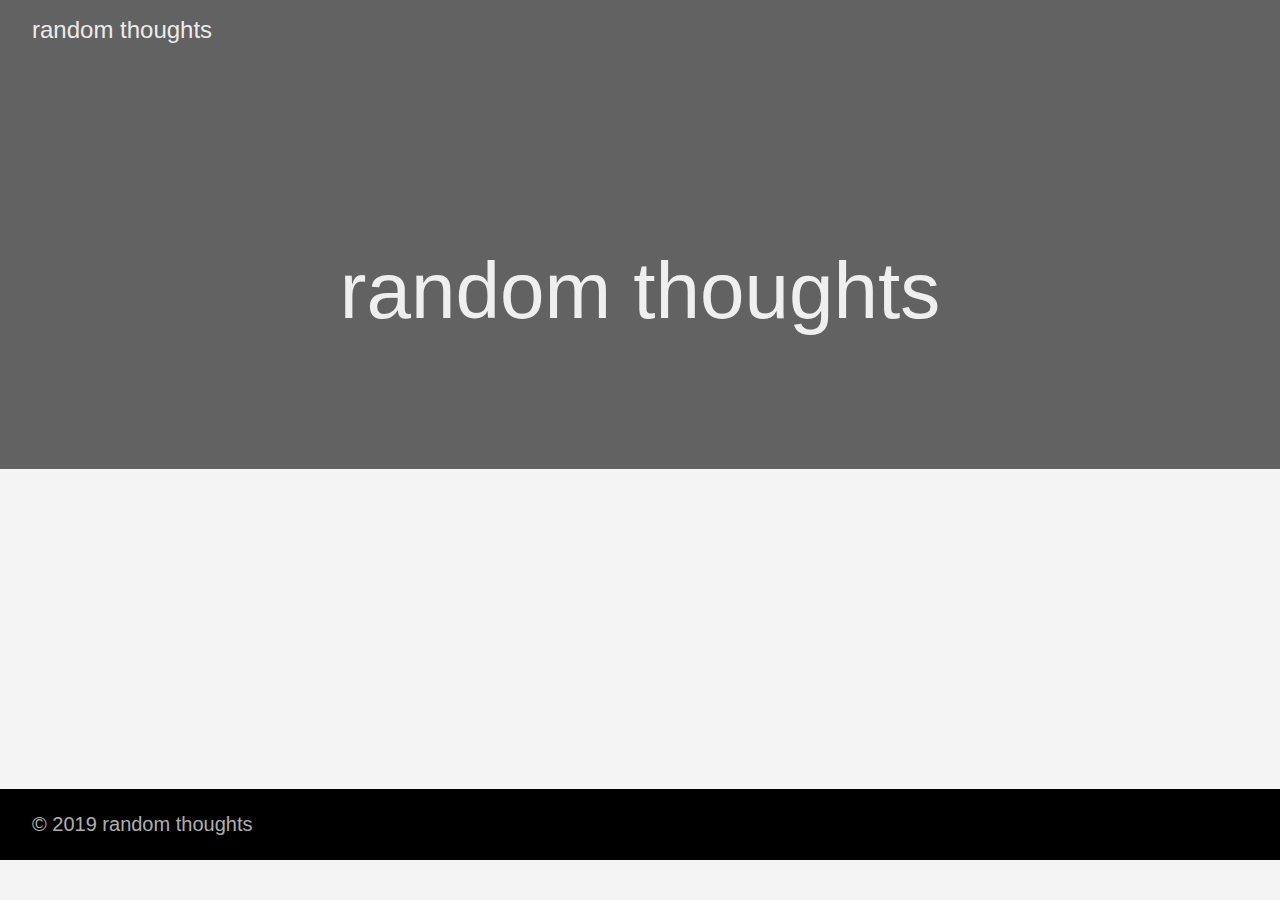
==== index.html @ 83d4095a "rebuilding site Sun 24 Mar 09:56:21 AEDT 2019" ====
<!DOCTYPE html>
<html lang="en-us">
  <head>
    <meta charset="utf-8">
    <meta http-equiv="X-UA-Compatible" content="IE=edge,chrome=1">
    
    <title>random thoughts </title>
    <meta name="HandheldFriendly" content="True">
    <meta name="MobileOptimized" content="320">

    <meta name="viewport" content="width=device-width,minimum-scale=1">
    <meta name="generator" content="Hugo 0.47.1" />
    
    
      <META NAME="ROBOTS" CONTENT="NOINDEX, NOFOLLOW">
    

    
    
      <link href="/dist/css/app.955516233bcafa4d2a1c13cea63c7b50.css" rel="stylesheet">
    

    

    
      
    

    
      <link href="https://example.com/index.xml" rel="alternate" type="application/rss+xml" title="random thoughts" />
      <link href="https://example.com/index.xml" rel="feed" type="application/rss+xml" title="random thoughts" />
    

    <meta property="og:title" content="random thoughts" />
<meta property="og:description" content="The last theme you&#39;ll ever need. Maybe." />
<meta property="og:type" content="website" />
<meta property="og:url" content="https://example.com/" />
<meta itemprop="name" content="random thoughts">
<meta itemprop="description" content="The last theme you&#39;ll ever need. Maybe.">

<meta name="twitter:card" content="summary"/>
<meta name="twitter:title" content="random thoughts"/>
<meta name="twitter:description" content="The last theme you&#39;ll ever need. Maybe."/>

  </head>

  <body class="ma0 avenir bg-near-white">

    

  
  
  <header class="cover bg-top" style="background-image: url('https://example.com/background.png');">
    <div class="bg-black-60">
      <nav class="pv3 ph3 ph4-ns" role="navigation">
  <div class="flex-l justify-between items-center center">
    <a href="https://example.com" class="f3 fw2 hover-white no-underline white-90 dib">
      random thoughts
    </a>
    <div class="flex-l items-center">
      

      
      











    </div>
  </div>
</nav>

      <div class="tc-l pv4 pv6-l ph3 ph4-ns">
        <h1 class="f2 f-subheadline-l fw2 white-90 mb0 lh-title">
          random thoughts
        </h1>
        
      </div>
    </div>
  </header>


    <main class="pb7" role="main">
      
  <article class="cf ph3 ph5-l pv3 pv4-l f4 tc-l center measure-wide lh-copy mid-gray">
    
  </article>
  
  
  
  
  
  
  

    </main>
    <footer class="bg-black bottom-0 w-100 pa3" role="contentinfo">
  <div class="flex justify-between">
  <a class="f4 fw4 hover-white no-underline white-70 dn dib-ns pv2 ph3" href="https://example.com" >
    &copy; 2019 random thoughts
  </a>
    <div>










</div>
  </div>
</footer>

    

  <script src="/dist/js/app.3fc0f988d21662902933.js"></script>


  </body>
</html>
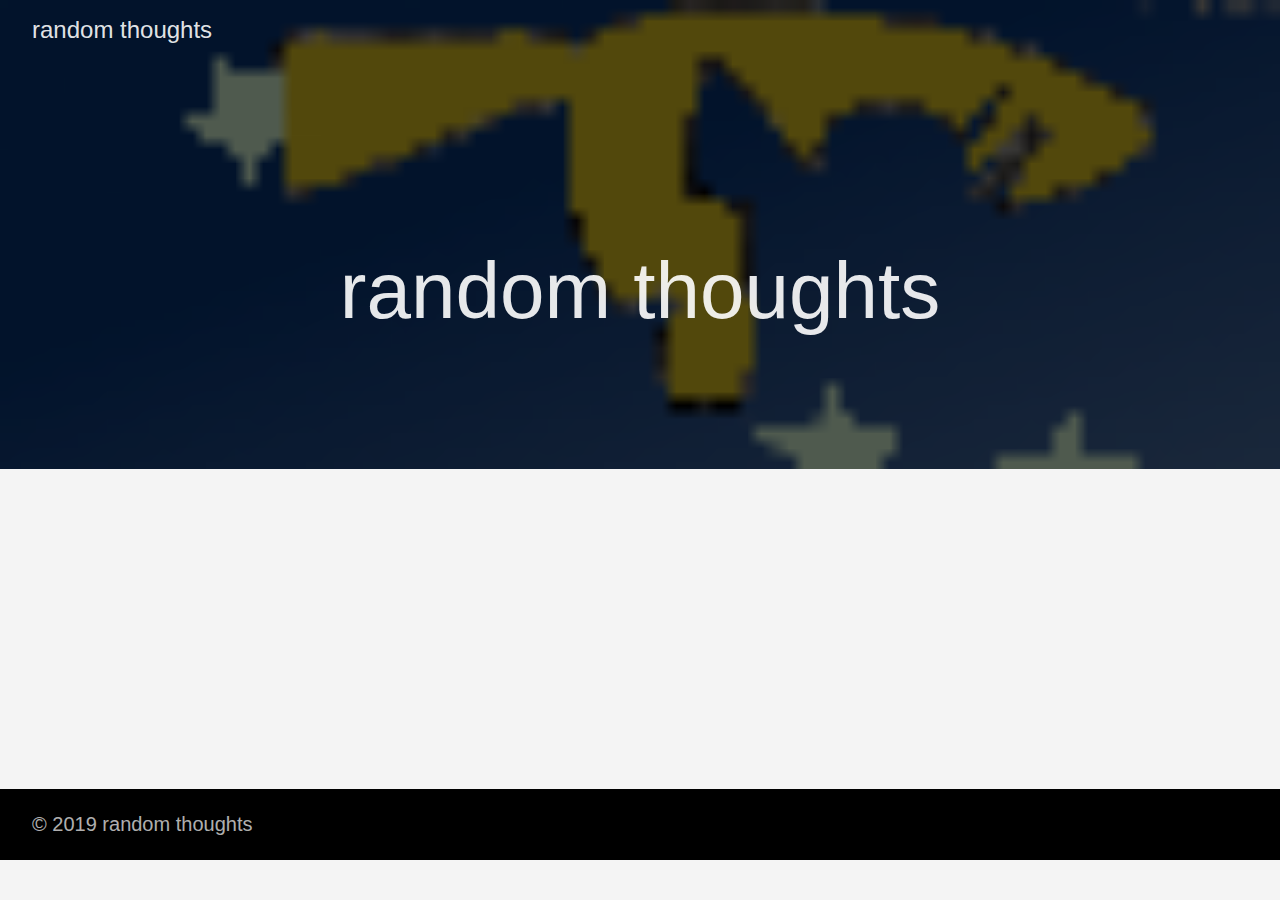
==== commit ba3deddf: "rebuilding site Sun 24 Mar 11:22:42 AEDT 2019" ====
--- a/index.html
+++ b/index.html
@@ -27,14 +27,14 @@
     
 
     
-      <link href="https://example.com/index.xml" rel="alternate" type="application/rss+xml" title="random thoughts" />
-      <link href="https://example.com/index.xml" rel="feed" type="application/rss+xml" title="random thoughts" />
+      <link href="//nicois.github.io/index.xml" rel="alternate" type="application/rss+xml" title="random thoughts" />
+      <link href="//nicois.github.io/index.xml" rel="feed" type="application/rss+xml" title="random thoughts" />
     
 
     <meta property="og:title" content="random thoughts" />
 <meta property="og:description" content="The last theme you&#39;ll ever need. Maybe." />
 <meta property="og:type" content="website" />
-<meta property="og:url" content="https://example.com/" />
+<meta property="og:url" content="//nicois.github.io/" />
 <meta itemprop="name" content="random thoughts">
 <meta itemprop="description" content="The last theme you&#39;ll ever need. Maybe.">
 
@@ -50,11 +50,11 @@
 
   
   
-  <header class="cover bg-top" style="background-image: url('https://example.com/background.png');">
+  <header class="cover bg-top" style="background-image: url('//nicois.github.io/background.png');">
     <div class="bg-black-60">
       <nav class="pv3 ph3 ph4-ns" role="navigation">
   <div class="flex-l justify-between items-center center">
-    <a href="https://example.com" class="f3 fw2 hover-white no-underline white-90 dib">
+    <a href="//nicois.github.io" class="f3 fw2 hover-white no-underline white-90 dib">
       random thoughts
     </a>
     <div class="flex-l items-center">
@@ -103,7 +103,7 @@
     </main>
     <footer class="bg-black bottom-0 w-100 pa3" role="contentinfo">
   <div class="flex justify-between">
-  <a class="f4 fw4 hover-white no-underline white-70 dn dib-ns pv2 ph3" href="https://example.com" >
+  <a class="f4 fw4 hover-white no-underline white-70 dn dib-ns pv2 ph3" href="//nicois.github.io" >
     &copy; 2019 random thoughts
   </a>
     <div>
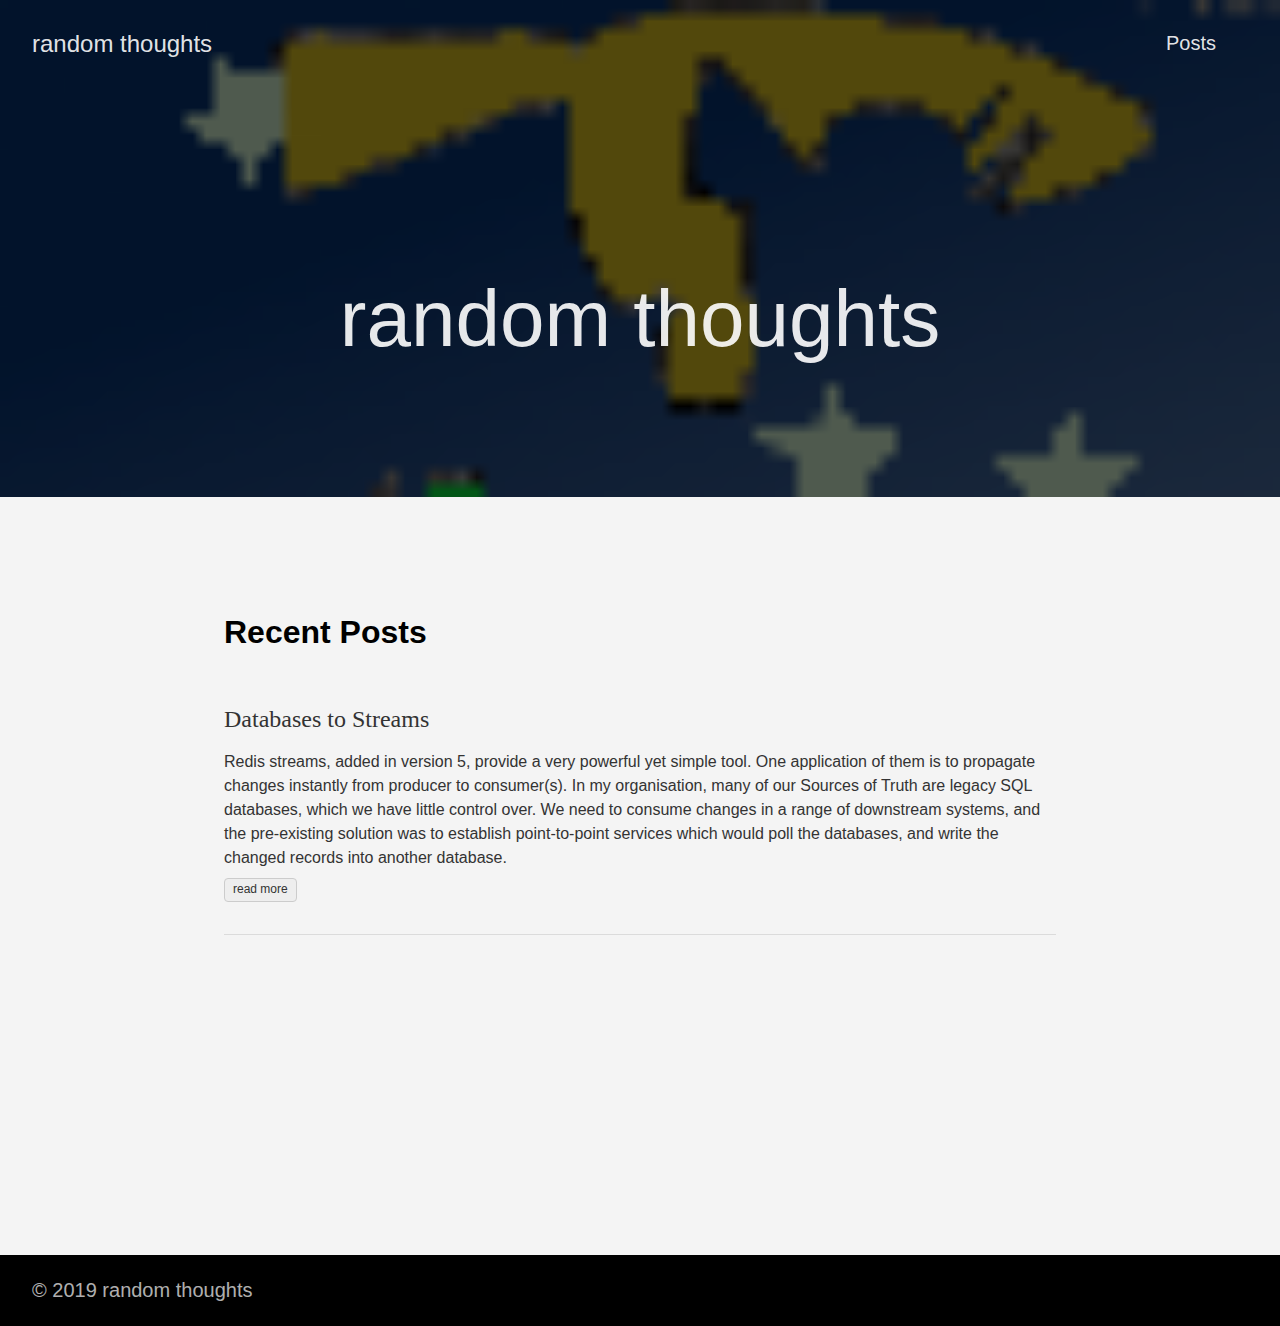
==== commit 60b2b602: "Deploy from Forestry.io" ====
--- a/index.html
+++ b/index.html
@@ -9,10 +9,10 @@
     <meta name="MobileOptimized" content="320">
 
     <meta name="viewport" content="width=device-width,minimum-scale=1">
-    <meta name="generator" content="Hugo 0.47.1" />
+    <meta name="generator" content="Hugo 0.54.0" />
     
     
-      <META NAME="ROBOTS" CONTENT="NOINDEX, NOFOLLOW">
+      <META NAME="ROBOTS" CONTENT="INDEX, FOLLOW">
     
 
     
@@ -35,6 +35,9 @@
 <meta property="og:description" content="The last theme you&#39;ll ever need. Maybe." />
 <meta property="og:type" content="website" />
 <meta property="og:url" content="//nicois.github.io/" />
+
+<meta property="og:updated_time" content="2019-03-24T09:23:40&#43;11:00"/>
+
 <meta itemprop="name" content="random thoughts">
 <meta itemprop="description" content="The last theme you&#39;ll ever need. Maybe.">
 
@@ -42,9 +45,11 @@
 <meta name="twitter:title" content="random thoughts"/>
 <meta name="twitter:description" content="The last theme you&#39;ll ever need. Maybe."/>
 
+      
+    
   </head>
 
-  <body class="ma0 avenir bg-near-white">
+  <body class="ma0 avenir bg-near-white production">
 
     
 
@@ -60,6 +65,16 @@
     <div class="flex-l items-center">
       
 
+      
+        <ul class="pl0 mr3">
+          
+          <li class="list f5 f4-ns fw4 dib pr3">
+            <a class="hover-white no-underline white-90" href="/posts/" title="Posts page">
+              Posts
+            </a>
+          </li>
+          
+        </ul>
       
       
 
@@ -99,6 +114,53 @@
   
   
   
+    
+    
+
+    <div class="pa3 pa4-ns w-100 w-70-ns center">
+      
+       
+          <h1 class="flex-none">
+            Recent Posts
+          </h1>
+        
+
+      
+
+      <section class="w-100 mw8">
+        
+        
+          <div class="relative w-100 mb4">
+            
+<article class="bb b--black-10">
+  <div class="db pv4 ph3 ph0-l no-underline dark-gray">
+    <div class="flex flex-column flex-row-ns">
+      
+      <div class="blah w-100">
+        <h1 class="f3 fw1 athelas mt0 lh-title">
+          <a href="/posts/databases-to-streams/" class="color-inherit dim link">
+            Databases to Streams
+            </a>
+        </h1>
+        <div class="f6 f5-l lh-copy nested-copy-line-height nested-links">
+          Redis streams, added in version 5, provide a very powerful yet simple tool. One application of them is to propagate changes instantly from producer to consumer(s).
+In my organisation, many of our Sources of Truth are legacy SQL databases, which we have little control over. We need to consume changes in a range of downstream systems, and the pre-existing solution was to establish point-to-point services which would poll the databases, and write the changed records into another database.
+        </div>
+          <a href="/posts/databases-to-streams/" class="ba b--moon-gray bg-light-gray br2 color-inherit dib f7 hover-bg-moon-gray link mt2 ph2 pv1">read more</a>
+        
+      </div>
+    </div>
+  </div>
+</article>
+
+          </div>
+        
+      </section>
+
+      
+
+      </div>
+  
 
     </main>
     <footer class="bg-black bottom-0 w-100 pa3" role="contentinfo">
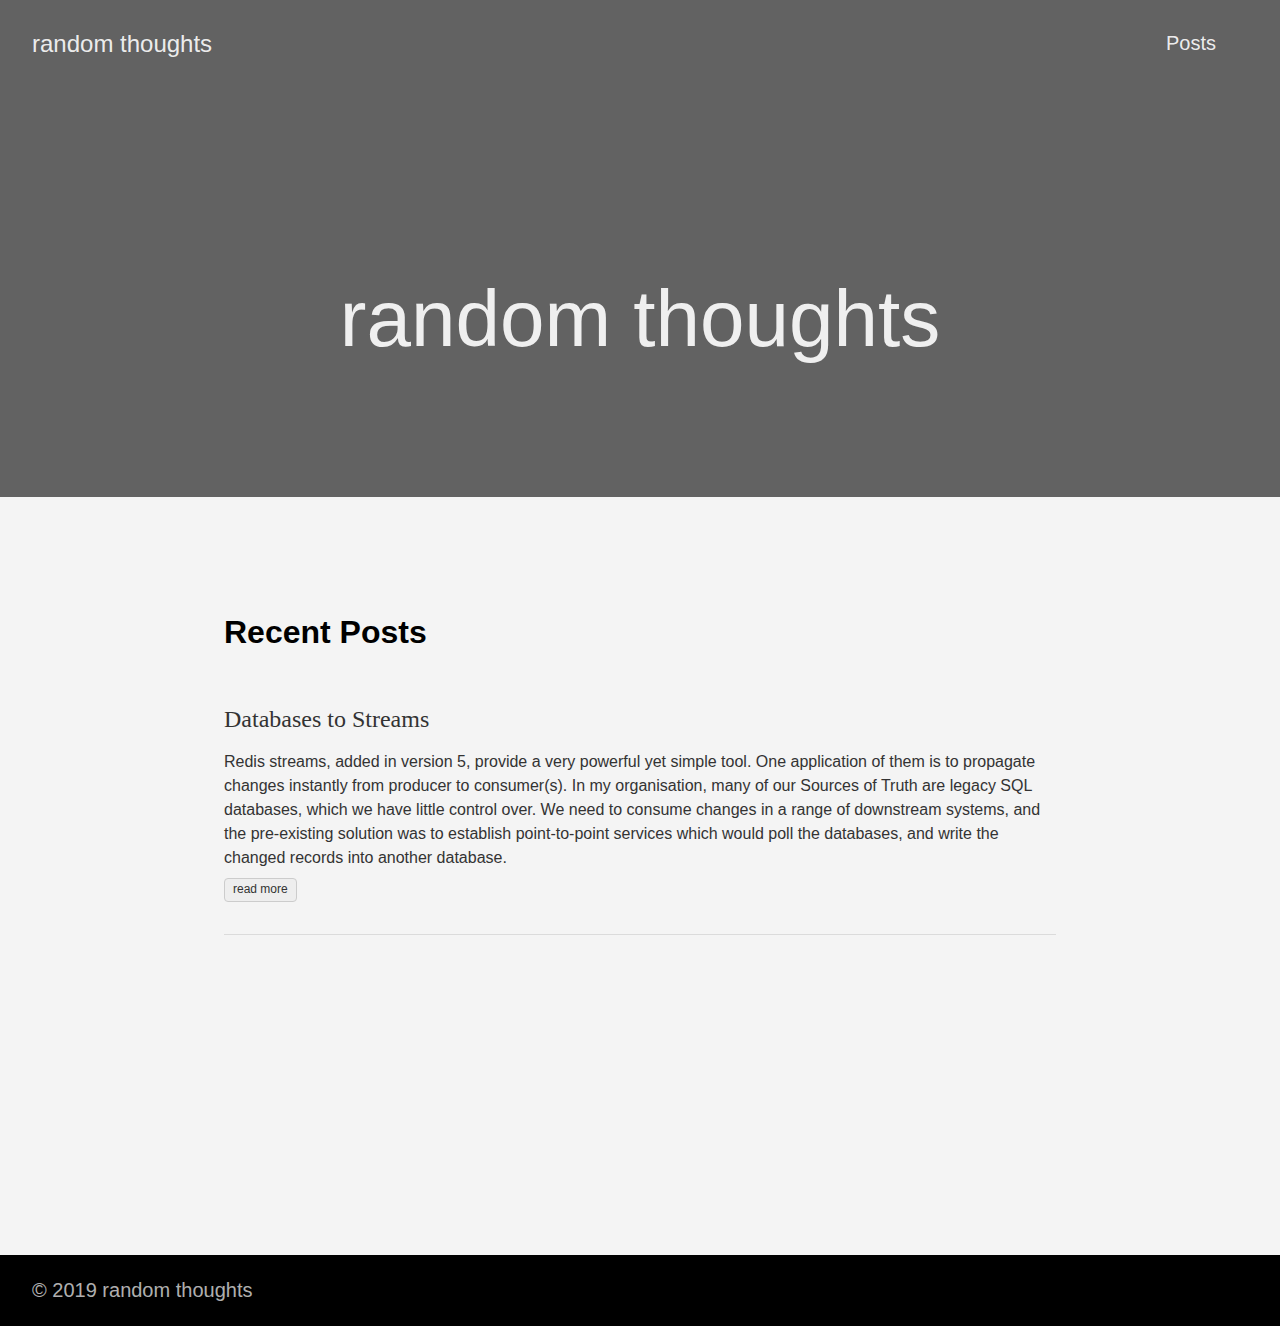
==== commit 1c9a5d61: "Deploy from Forestry.io" ====
(no text change in the page or its own stylesheets)
